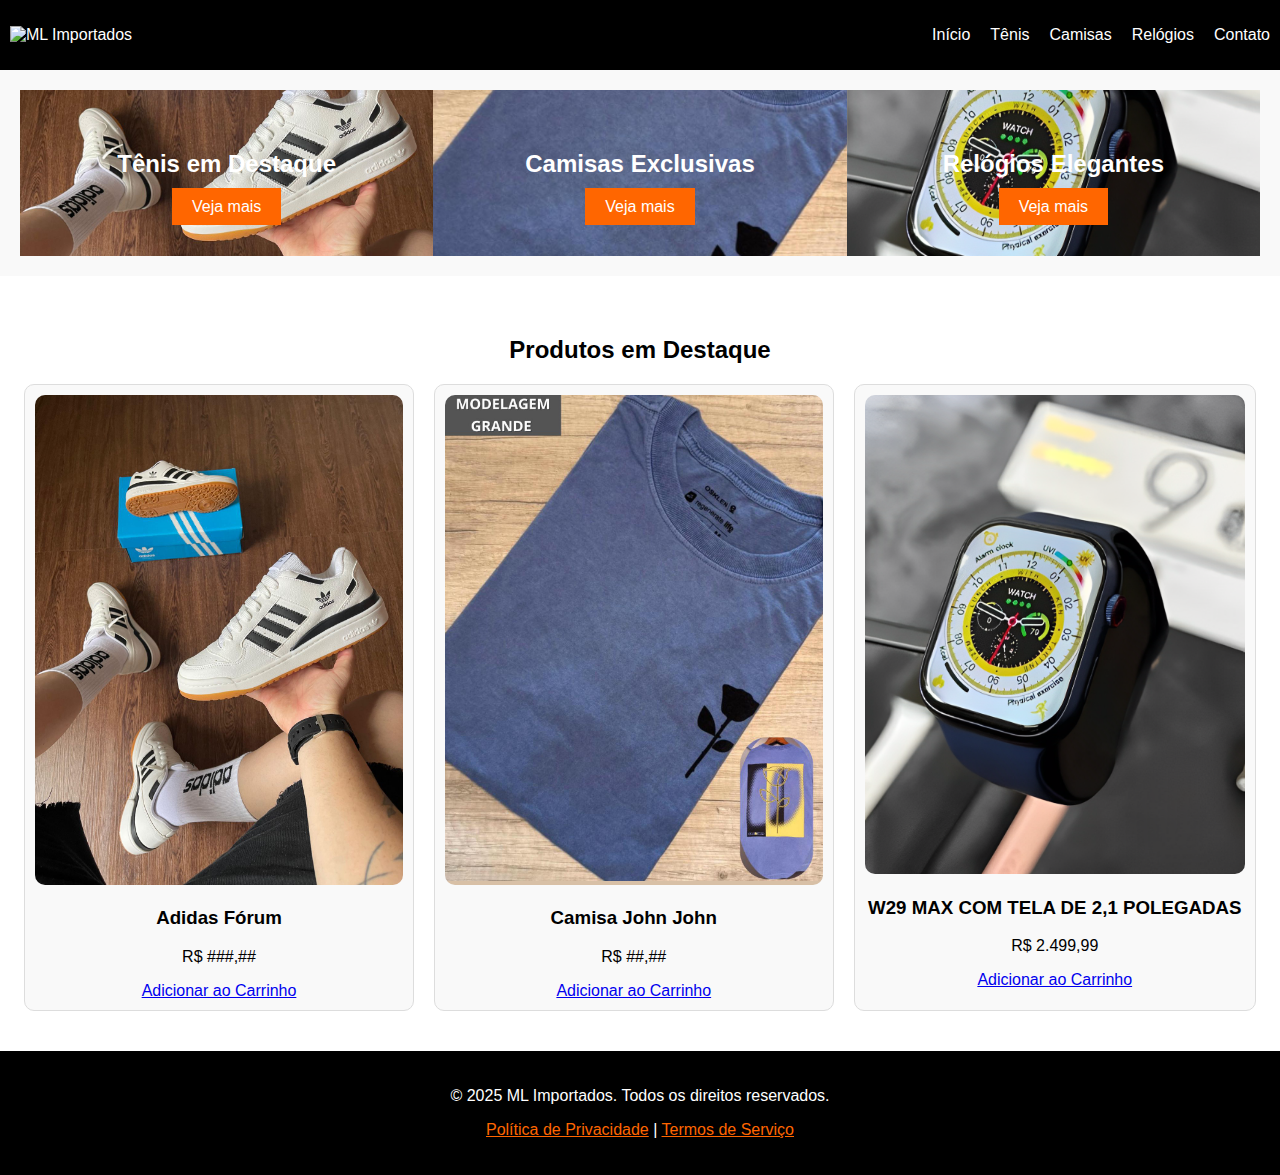
==== index.html @ 4d9558fa "Add files via upload" ====
<!DOCTYPE html>
<html lang="pt-br">
<head>
    <meta charset="UTF-8">
    <meta name="viewport" content="width=device-width, initial-scale=1.0">
    <title>ML Importados</title>
    <link rel="stylesheet" href="./assets/css/style.css">
</head>
<body>
    <!-- Cabeçalho -->
    <header>
        <div class="logo">
            <img src="logo.png" alt="ML Importados">
        </div>
        <nav>
            <ul>
                <li><a href="#inicio">Início</a></li>
                <li><a href="./tenis.html">Tênis</a></li>
                <li><a href="#camisas">Camisas</a></li>
                <li><a href="#relogios">Relógios</a></li>
                <li><a href="#contato">Contato</a></li>
            </ul>
        </nav>
    </header>

    <!-- Carrossel de Produtos -->
    <section class="carousel">
        <div class="carousel-item" style="background-image: url('./assets/images/Imagem\ do\ WhatsApp\ de\ 2025-02-03\ à\(s\)\ 14.29.49_1670cf02.jpg');">
            <h2>Tênis em Destaque</h2>
            <a href="#tenis">Veja mais</a>
        </div>
        <div class="carousel-item" style="background-image: url('./assets/images/Captura\ de\ tela\ 2025-02-03\ 143030.png');">
            <h2>Camisas Exclusivas</h2>
            <a href="#camisas">Veja mais</a>
        </div>
        <div class="carousel-item" style="background-image: url('./assets/images/Captura\ de\ tela\ 2025-02-03\ 143909.png');">
            <h2>Relógios Elegantes</h2>
            <a href="#relogios">Veja mais</a>
        </div>
    </section>

    <!-- Produtos em Destaque -->
    <section class="destaques">
        <h2>Produtos em Destaque</h2>
        <div class="produtos">
            <div class="produto">
                <img src="/assets/images/Imagem do WhatsApp de 2025-02-03 à(s) 14.29.49_1670cf02.jpg" alt="Tênis">
                <h3>Adidas Fórum</h3>
                <p>R$ ###,##</p>
                <a href="#">Adicionar ao Carrinho</a>
            </div>
            <div class="produto">
                <img src="./assets/images/Captura de tela 2025-02-03 143030.png" alt="Camisa">
                <h3>Camisa John John</h3>
                <p>R$ ##,##</p>
                <a href="#">Adicionar ao Carrinho</a>
            </div>
            <div class="produto">
                <img src="/assets/images/Captura de tela 2025-02-03 143909.png" alt="Relógio">
                <h3>W29 MAX COM TELA DE 2,1 POLEGADAS</h3>
                <p>R$ 2.499,99</p>
                <a href="#">Adicionar ao Carrinho</a>
            </div>
        </div>
    </section>

    <!-- Rodapé -->
    <footer>
        <p>&copy; 2025 ML Importados. Todos os direitos reservados.</p>
        <p><a href="#">Política de Privacidade</a> | <a href="#">Termos de Serviço</a></p>
    </footer>

    <script src="./src/script/script.js"></script>
</body>
</html>
---- assets/css/style.css ----
body {
  font-family: Arial, sans-serif;
  margin: 0;
  padding: 0;
}

header {
  background-color: #000;
  color: #fff;
  padding: 10px;
  display: flex;
  justify-content: space-between;
  align-items: center;
}

header .logo img {
  width: 100px;
}

nav ul {
  list-style: none;
  display: flex;
  gap: 20px;
}

nav a {
  color: #fff;
  text-decoration: none;
}

.carousel {
  display: flex;
  justify-content: space-between;
  background-color: #f9f9f9;
  padding: 20px;
}

.carousel-item {
  width: 30%;
  background-size: cover;
  background-position: center;
  color: #fff;
  padding: 40px;
  text-align: center;
}

.carousel-item a {
  background-color: #f60;
  padding: 10px 20px;
  color: #fff;
  text-decoration: none;
}

.destaques {
  padding: 40px 20px;
  background-color: #fff;
  text-align: center;
}

.produtos {
  display: flex;
  gap: 20px;
  justify-content: center;
}

.produto {
  border: 1px solid #ddd;
  padding: 10px;
  text-align: center;
  background-color: #f9f9f9;
  border-radius: 10px;
}

.produto img {
  max-width: 380px;
  max-height: 490px;
  border-radius: 10px;
}

footer {
  background-color: #000;
  color: #fff;
  text-align: center;
  padding: 20px;
}

footer a {
  color: #f60;
}
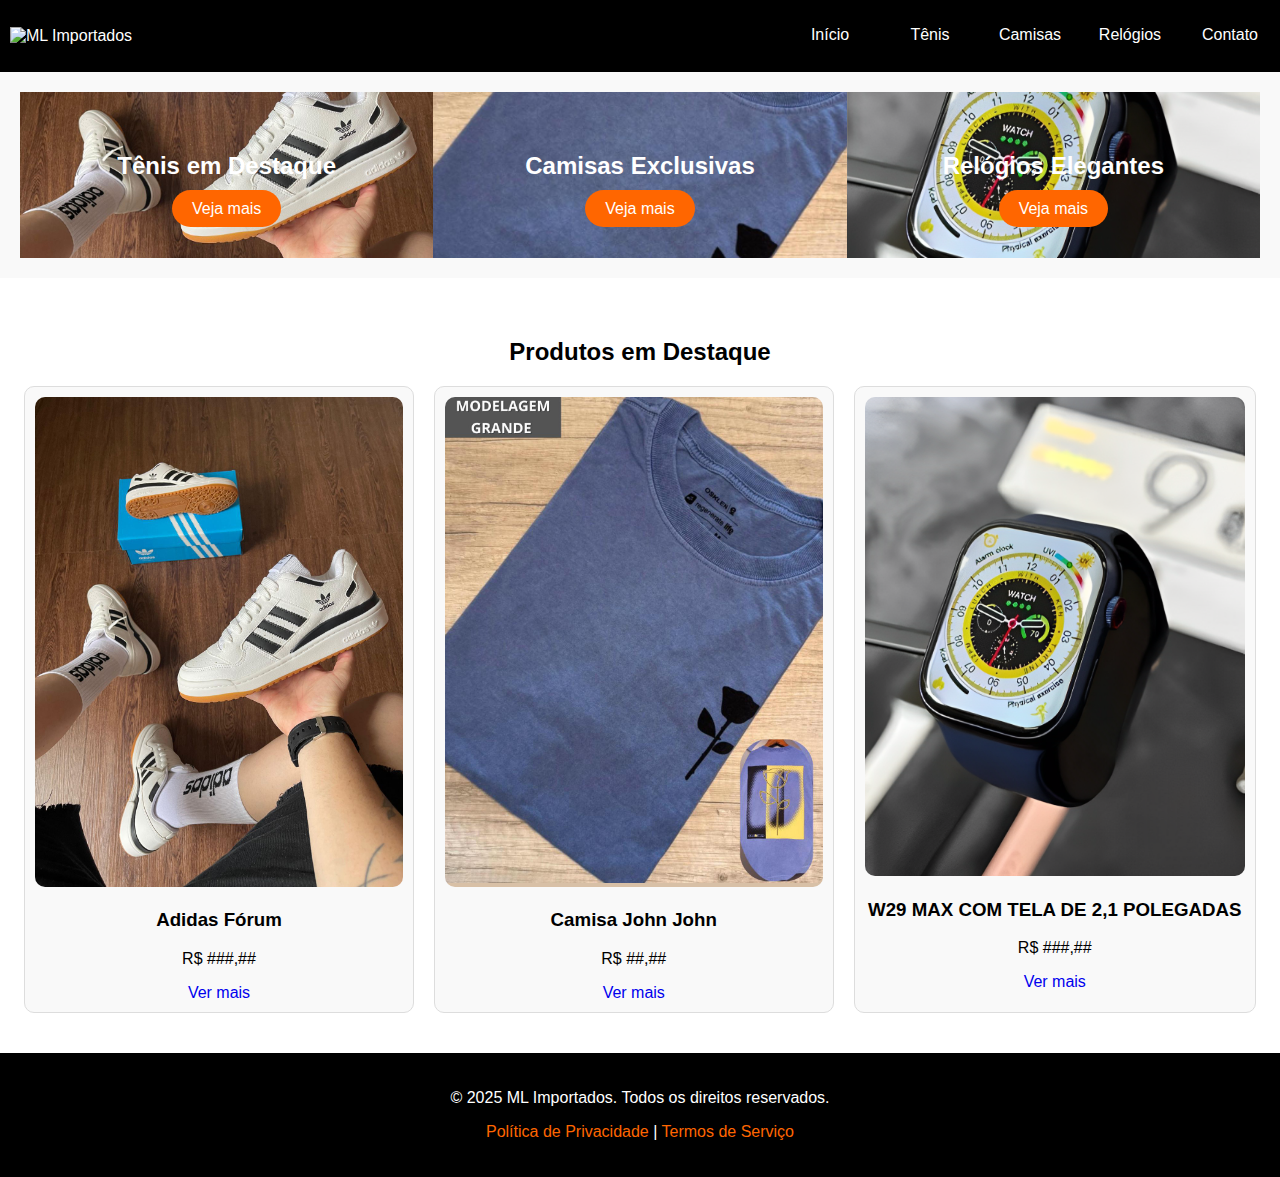
==== commit 997ba194: "Add files via upload" ====
--- a/index.html
+++ b/index.html
@@ -27,7 +27,7 @@
     <section class="carousel">
         <div class="carousel-item" style="background-image: url('./assets/images/Imagem\ do\ WhatsApp\ de\ 2025-02-03\ à\(s\)\ 14.29.49_1670cf02.jpg');">
             <h2>Tênis em Destaque</h2>
-            <a href="#tenis">Veja mais</a>
+            <a href="./tenis.html">Veja mais</a>
         </div>
         <div class="carousel-item" style="background-image: url('./assets/images/Captura\ de\ tela\ 2025-02-03\ 143030.png');">
             <h2>Camisas Exclusivas</h2>
@@ -44,22 +44,22 @@
         <h2>Produtos em Destaque</h2>
         <div class="produtos">
             <div class="produto">
-                <img src="/assets/images/Imagem do WhatsApp de 2025-02-03 à(s) 14.29.49_1670cf02.jpg" alt="Tênis">
+                <img src="./assets/images/Imagem do WhatsApp de 2025-02-03 à(s) 14.29.49_1670cf02.jpg" alt="Tênis">
                 <h3>Adidas Fórum</h3>
                 <p>R$ ###,##</p>
-                <a href="#">Adicionar ao Carrinho</a>
+                <a href="#">Ver mais</a>
             </div>
             <div class="produto">
                 <img src="./assets/images/Captura de tela 2025-02-03 143030.png" alt="Camisa">
                 <h3>Camisa John John</h3>
                 <p>R$ ##,##</p>
-                <a href="#">Adicionar ao Carrinho</a>
+                <a href="#">Ver mais</a>
             </div>
             <div class="produto">
-                <img src="/assets/images/Captura de tela 2025-02-03 143909.png" alt="Relógio">
+                <img src="./assets/images/Captura de tela 2025-02-03 143909.png" alt="Relógio">
                 <h3>W29 MAX COM TELA DE 2,1 POLEGADAS</h3>
-                <p>R$ 2.499,99</p>
-                <a href="#">Adicionar ao Carrinho</a>
+                <p>R$ ###,##</p>
+                <a href="#">Ver mais</a>
             </div>
         </div>
     </section>
--- a/assets/css/style.css
+++ b/assets/css/style.css
@@ -1,3 +1,8 @@
+a, li{
+  text-decoration: none;
+  list-style: none;
+}
+
 body {
   font-family: Arial, sans-serif;
   margin: 0;
@@ -21,6 +26,18 @@
   list-style: none;
   display: flex;
   gap: 20px;
+}
+
+nav ul li{
+  background-color: transparent;
+  border: none;
+  border-radius: 20px;
+  width: 80px;
+  height: 20px;
+  text-align: center;
+}
+nav ul li:hover{
+  background-color: #f60;
 }
 
 nav a {
@@ -49,6 +66,7 @@
   padding: 10px 20px;
   color: #fff;
   text-decoration: none;
+  border-radius: 20px;
 }
 
 .destaques {
@@ -77,6 +95,11 @@
   border-radius: 10px;
 }
 
+.produto a:hover{
+  color: #f60;
+}
+
+
 footer {
   background-color: #000;
   color: #fff;
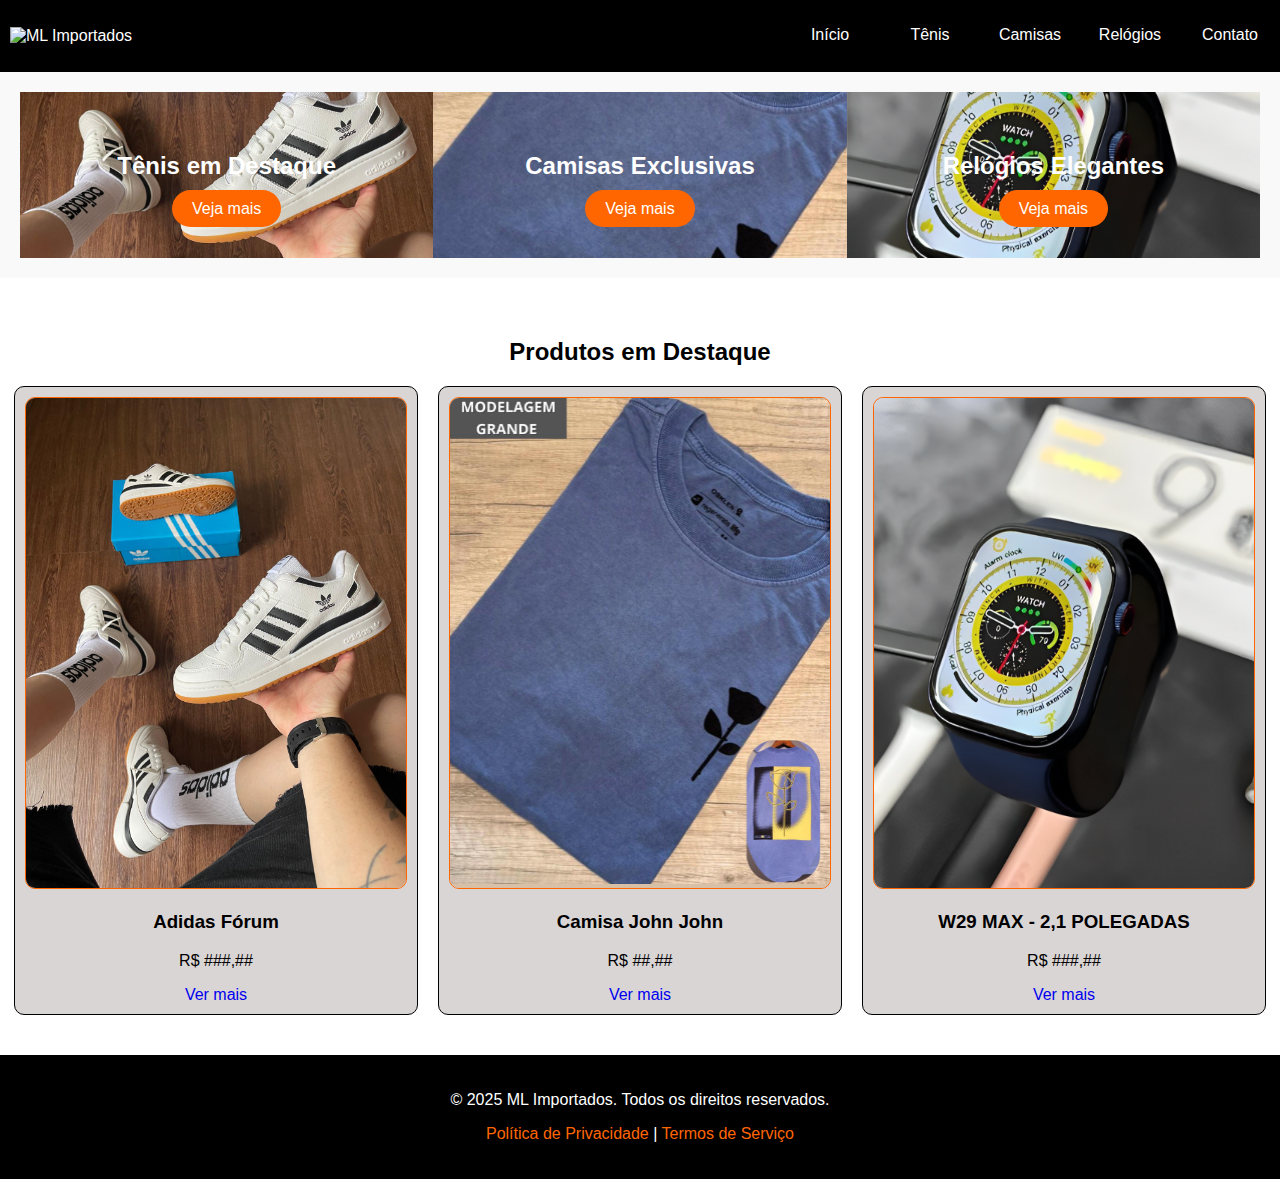
==== commit c5fdbb75: "Add files via upload" ====
--- a/index.html
+++ b/index.html
@@ -5,6 +5,7 @@
     <meta name="viewport" content="width=device-width, initial-scale=1.0">
     <title>ML Importados</title>
     <link rel="stylesheet" href="./assets/css/style.css">
+    <link rel="stylesheet" href="./assets/css/respondivo.css">
 </head>
 <body>
     <!-- Cabeçalho -->
@@ -57,7 +58,7 @@
             </div>
             <div class="produto">
                 <img src="./assets/images/Captura de tela 2025-02-03 143909.png" alt="Relógio">
-                <h3>W29 MAX COM TELA DE 2,1 POLEGADAS</h3>
+                <h3>W29 MAX - 2,1 POLEGADAS</h3>
                 <p>R$ ###,##</p>
                 <a href="#">Ver mais</a>
             </div>
--- a/assets/css/style.css
+++ b/assets/css/style.css
@@ -1,4 +1,4 @@
-a, li{
+a, ul{
   text-decoration: none;
   list-style: none;
 }
@@ -23,7 +23,6 @@
 }
 
 nav ul {
-  list-style: none;
   display: flex;
   gap: 20px;
 }
@@ -42,7 +41,6 @@
 
 nav a {
   color: #fff;
-  text-decoration: none;
 }
 
 .carousel {
@@ -82,17 +80,19 @@
 }
 
 .produto {
-  border: 1px solid #ddd;
   padding: 10px;
   text-align: center;
-  background-color: #f9f9f9;
+  background-color: #dad5d5
+  ;
   border-radius: 10px;
+  border: 1px solid #000;
 }
 
 .produto img {
-  max-width: 380px;
-  max-height: 490px;
+  width: 380px;
+  height: 490px;
   border-radius: 10px;
+  border: 1px solid #f60;
 }
 
 .produto a:hover{
--- a/assets/css/respondivo.css
+++ b/assets/css/respondivo.css
@@ -0,0 +1,65 @@
+@media (max-width: 320px) {
+  /* Ajusta o tamanho da fonte */
+  body {
+      font-size: 12px;
+  }
+
+  /* Cabeçalho e navegação */
+  header {
+      padding: 10px;
+  }
+
+  nav ul {
+      flex-direction: column;
+      align-items: center;
+  }
+
+  nav ul li {
+      margin: 5px 0;
+  }
+
+  nav ul li a {
+      font-size: 14px;
+  }
+
+  /* Ajuste no formulário de filtro */
+  .filtro form {
+      gap: 5px;
+  }
+
+  .filtro label, .filtro select {
+      font-size: 12px;
+  }
+
+  button {
+      padding: 8px 15px;
+      font-size: 14px;
+  }
+
+  /* Produtos */
+  .grid-produtos {
+      grid-template-columns: 1fr;  /* Apenas uma coluna em telas pequenas */
+  }
+
+  .produto {
+      padding: 5px;
+      font-size: 12px;
+  }
+
+  .produto h3 {
+      font-size: 14px;
+  }
+
+  .produto p {
+      font-size: 12px;
+  }
+
+  /* Rodapé */
+  footer {
+      padding: 10px;
+  }
+
+  footer p {
+      font-size: 10px;
+  }
+}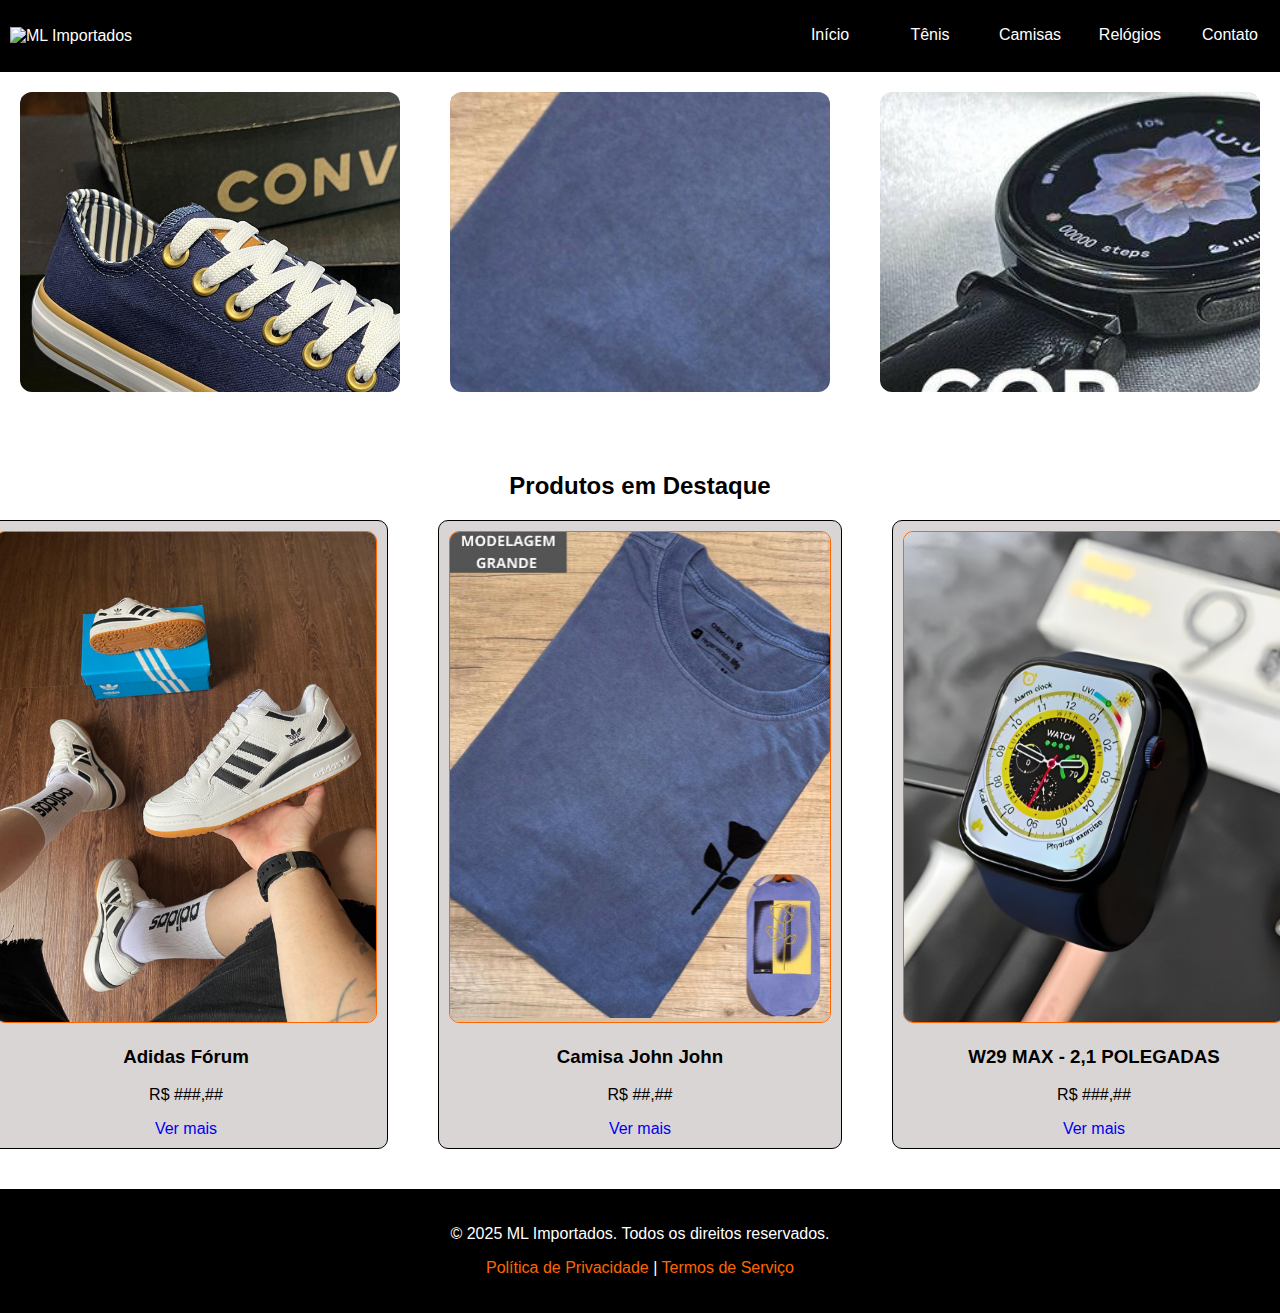
==== commit 8244ea86: "Add files via upload" ====
--- a/index.html
+++ b/index.html
@@ -25,20 +25,27 @@
     </header>
 
     <!-- Carrossel de Produtos -->
-    <section class="carousel">
-        <div class="carousel-item" style="background-image: url('./assets/images/Imagem\ do\ WhatsApp\ de\ 2025-02-03\ à\(s\)\ 14.29.49_1670cf02.jpg');">
-            <h2>Tênis em Destaque</h2>
-            <a href="./tenis.html">Veja mais</a>
+    <section class="carrossel-container">
+        <div class="carrossel" id="carrossel1">
+          <div class="carrossel-foto ativo" style="background-image: url('./assets/images/carousel/tenis/carousel-\ \(1\).jpg');"></div>
+          <div class="carrossel-foto" style="background-image: url('./assets/images/carousel/tenis/carousel-\ \(2\).jpg');"></div>
+          <div class="carrossel-foto" style="background-image: url('./assets/images/carousel/tenis/carousel-\ \(3\).jpg');"></div>
+          <a href="">teste</a>
         </div>
-        <div class="carousel-item" style="background-image: url('./assets/images/Captura\ de\ tela\ 2025-02-03\ 143030.png');">
-            <h2>Camisas Exclusivas</h2>
-            <a href="#camisas">Veja mais</a>
+    
+        <div class="carrossel" id="carrossel2">
+          <div class="carrossel-foto ativo" style="background-image: url('./assets/images/carousel/camisa/carouse-\ \(1\).png');"></div>
+          <div class="carrossel-foto" style="background-image: url('./assets/images/carousel/camisa/carouse-\ \(2\).png');"></div>
+          <div class="carrossel-foto" style="background-image: url('./assets/images/carousel/camisa/carouse-\ \(3\).png');"></div>
+          <a href="">teste</a>
         </div>
-        <div class="carousel-item" style="background-image: url('./assets/images/Captura\ de\ tela\ 2025-02-03\ 143909.png');">
-            <h2>Relógios Elegantes</h2>
-            <a href="#relogios">Veja mais</a>
+    
+        <div class="carrossel" id="carrossel3">
+          <div class="carrossel-foto ativo" style="background-image: url('./assets/images/carousel/relogio/carosell-\ \(1\).jpg');"></div>
+          <div class="carrossel-foto" style="background-image: url('./assets/images/carousel/relogio/carosell-\ \(1\).png');"></div>
+          <div class="carrossel-foto" style="background-image: url('./assets/images/carousel/relogio/carosell-\ \(2\).jpg');"></div>
         </div>
-    </section>
+      </section>
 
     <!-- Produtos em Destaque -->
     <section class="destaques">
@@ -64,13 +71,12 @@
             </div>
         </div>
     </section>
-
+    <script src="./assets/script/script.js"></script>
     <!-- Rodapé -->
     <footer>
         <p>&copy; 2025 ML Importados. Todos os direitos reservados.</p>
         <p><a href="#">Política de Privacidade</a> | <a href="#">Termos de Serviço</a></p>
     </footer>
 
-    <script src="./src/script/script.js"></script>
 </body>
 </html>
--- a/assets/css/style.css
+++ b/assets/css/style.css
@@ -43,28 +43,34 @@
   color: #fff;
 }
 
-.carousel {
+.carrossel-container {
   display: flex;
-  justify-content: space-between;
-  background-color: #f9f9f9;
-  padding: 20px;
+  gap: 50px;
+  justify-content: center;
+  margin: 20px;
 }
 
-.carousel-item {
-  width: 30%;
+/* Personalização do carrosel */
+.carrossel {
+  position: relative;
+  width: 600px;
+  height: 300px;
+  overflow: hidden;
+  border-radius: 12px;
+}
+
+.carrossel-foto {
+  position: absolute;
+  width: 600px;
+  height: 300px;
   background-size: cover;
   background-position: center;
-  color: #fff;
-  padding: 40px;
-  text-align: center;
+  transition: opacity 1s ease-in-out;
+  opacity: 0;
 }
 
-.carousel-item a {
-  background-color: #f60;
-  padding: 10px 20px;
-  color: #fff;
-  text-decoration: none;
-  border-radius: 20px;
+.carrossel-foto.ativo {
+  opacity: 1; 
 }
 
 .destaques {
@@ -75,7 +81,7 @@
 
 .produtos {
   display: flex;
-  gap: 20px;
+  gap: 50px;
   justify-content: center;
 }
 
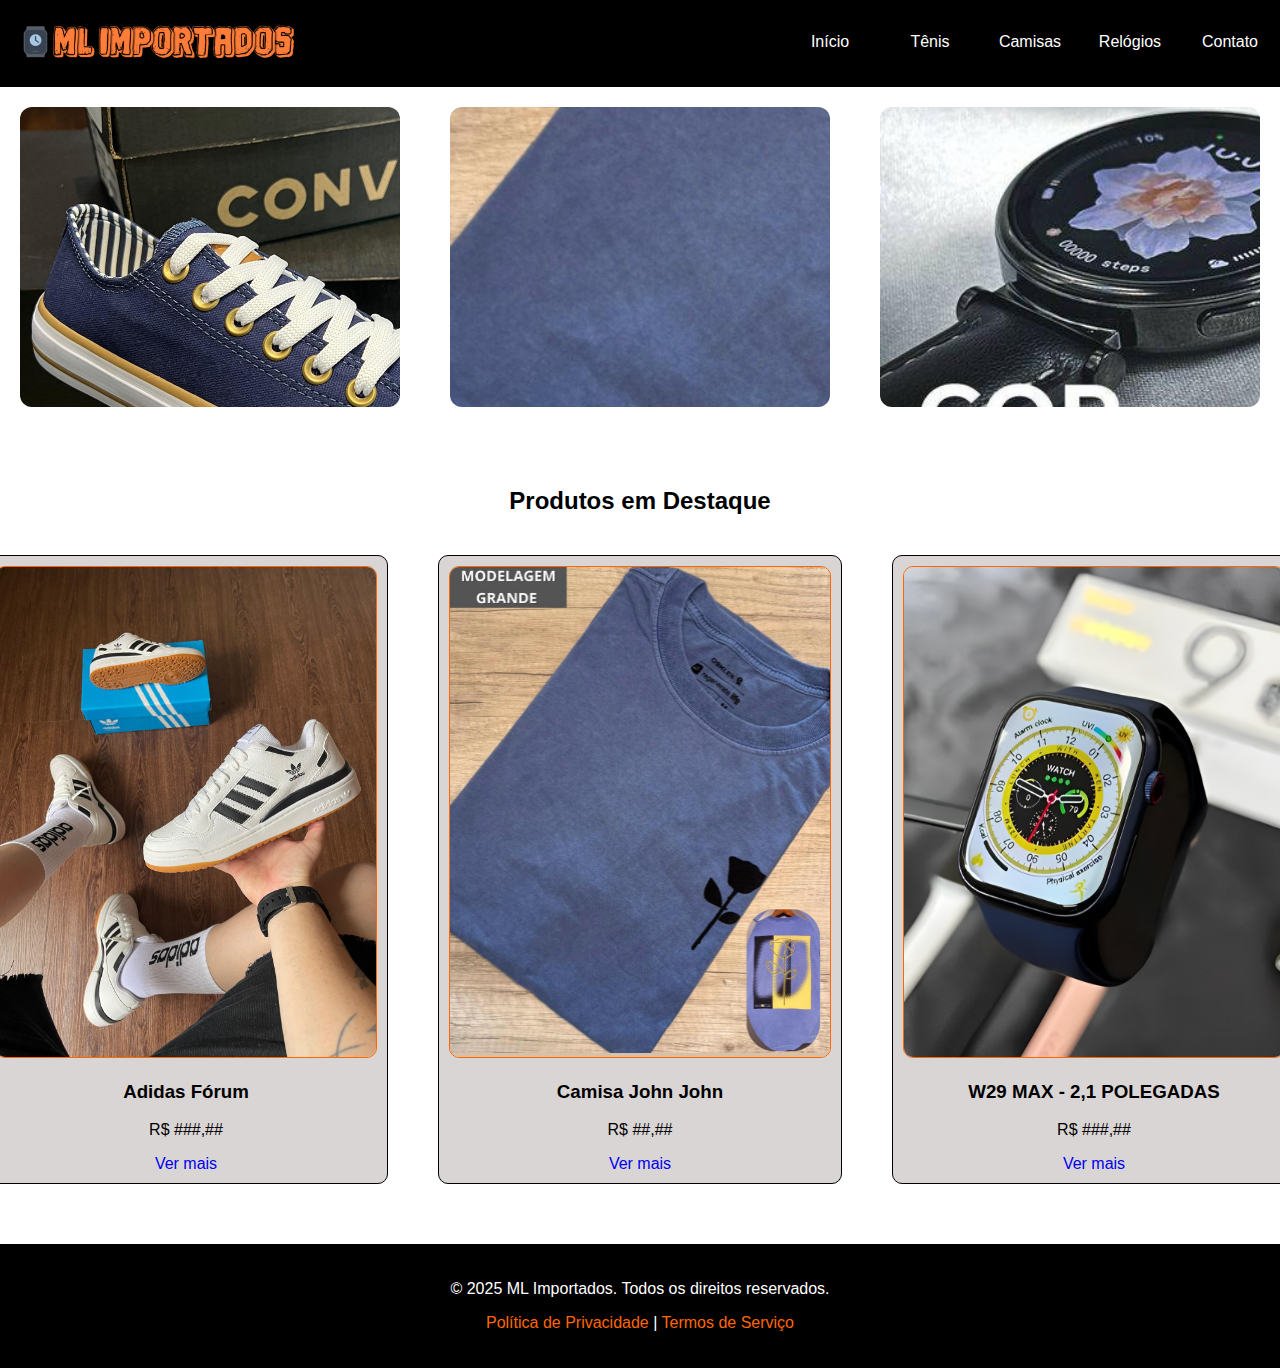
==== commit aa8ea2c4: "Add files via upload" ====
--- a/index.html
+++ b/index.html
@@ -11,7 +11,7 @@
     <!-- Cabeçalho -->
     <header>
         <div class="logo">
-            <img src="logo.png" alt="ML Importados">
+            <img src="./assets/images/logo-ml.png" alt="ML Importados">
         </div>
         <nav>
             <ul>
@@ -30,14 +30,12 @@
           <div class="carrossel-foto ativo" style="background-image: url('./assets/images/carousel/tenis/carousel-\ \(1\).jpg');"></div>
           <div class="carrossel-foto" style="background-image: url('./assets/images/carousel/tenis/carousel-\ \(2\).jpg');"></div>
           <div class="carrossel-foto" style="background-image: url('./assets/images/carousel/tenis/carousel-\ \(3\).jpg');"></div>
-          <a href="">teste</a>
         </div>
     
         <div class="carrossel" id="carrossel2">
           <div class="carrossel-foto ativo" style="background-image: url('./assets/images/carousel/camisa/carouse-\ \(1\).png');"></div>
           <div class="carrossel-foto" style="background-image: url('./assets/images/carousel/camisa/carouse-\ \(2\).png');"></div>
           <div class="carrossel-foto" style="background-image: url('./assets/images/carousel/camisa/carouse-\ \(3\).png');"></div>
-          <a href="">teste</a>
         </div>
     
         <div class="carrossel" id="carrossel3">
--- a/assets/css/style.css
+++ b/assets/css/style.css
@@ -1,118 +1,3 @@
-a, ul{
-  text-decoration: none;
-  list-style: none;
-}
-
-body {
-  font-family: Arial, sans-serif;
-  margin: 0;
-  padding: 0;
-}
-
-header {
-  background-color: #000;
-  color: #fff;
-  padding: 10px;
-  display: flex;
-  justify-content: space-between;
-  align-items: center;
-}
-
-header .logo img {
-  width: 100px;
-}
-
-nav ul {
-  display: flex;
-  gap: 20px;
-}
-
-nav ul li{
-  background-color: transparent;
-  border: none;
-  border-radius: 20px;
-  width: 80px;
-  height: 20px;
-  text-align: center;
-}
-nav ul li:hover{
-  background-color: #f60;
-}
-
-nav a {
-  color: #fff;
-}
-
-.carrossel-container {
-  display: flex;
-  gap: 50px;
-  justify-content: center;
-  margin: 20px;
-}
-
-/* Personalização do carrosel */
-.carrossel {
-  position: relative;
-  width: 600px;
-  height: 300px;
-  overflow: hidden;
-  border-radius: 12px;
-}
-
-.carrossel-foto {
-  position: absolute;
-  width: 600px;
-  height: 300px;
-  background-size: cover;
-  background-position: center;
-  transition: opacity 1s ease-in-out;
-  opacity: 0;
-}
-
-.carrossel-foto.ativo {
-  opacity: 1; 
-}
-
-.destaques {
-  padding: 40px 20px;
-  background-color: #fff;
-  text-align: center;
-}
-
-.produtos {
-  display: flex;
-  gap: 50px;
-  justify-content: center;
-}
-
-.produto {
-  padding: 10px;
-  text-align: center;
-  background-color: #dad5d5
-  ;
-  border-radius: 10px;
-  border: 1px solid #000;
-}
-
-.produto img {
-  width: 380px;
-  height: 490px;
-  border-radius: 10px;
-  border: 1px solid #f60;
-}
-
-.produto a:hover{
-  color: #f60;
-}
-
-
-footer {
-  background-color: #000;
-  color: #fff;
-  text-align: center;
-  padding: 20px;
-}
-
-footer a {
-  color: #f60;
-}
+@import url(./respondivo.css);
+@import url(./main.css);
+@import url(./tenis.css);